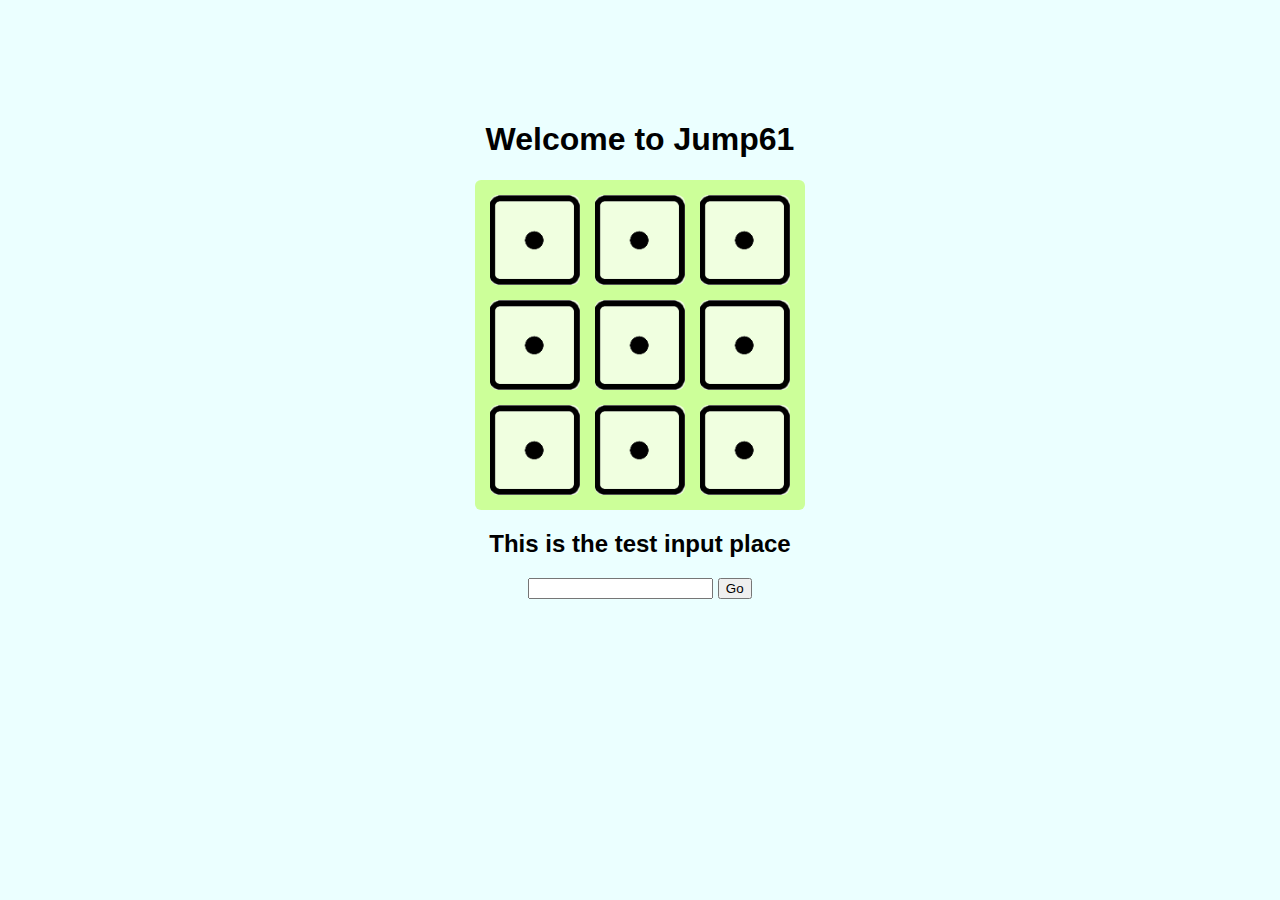
==== jump61/jump61.html @ 55b8fe4a "Add the entire version of jump61. Still have bugs" ====
<!DOCTYPE html>
<html>
	<head>
		<title>Jump61 - the Game</title>
		<link href="main.css" rel="stylesheet" />
	</head>
	<body>
		<div class="container">
			<div class="heading">
				<h1>Welcome to Jump61</h1>
			</div>
			<div class="options">
			</div>
			<div class="button">
			</div>
			<div class="board">
				<div class="row1">
					<img class="sq1-1" src="image/1.png"></img>
					<img class="sq1-2" src="image/1.png"></img>
					<img class="sq1-3" src="image/1.png"></img>
				</div>
				<div class="row2">
					<img class="sq2-1" src="image/1.png"></img>
					<img class="sq2-2" src="image/1.png"></img>
					<img class="sq2-3" src="image/1.png"></img>
				</div>
				<div class="row2">
					<img class="sq3-1" src="image/1.png"></img>
					<img class="sq3-2" src="image/1.png"></img>
					<img class="sq3-3" src="image/1.png"></img>
				</div>
			</div>
			<div class="inputbox">
				<h2>This is the test input place</h2>
				<form>
					<input type="text"></input>
					<button>Go</button>
				</form>
			</div>
		</div>
		<script src="javascripts/square.js"></script>
		<script src="javascripts/board.js"></script>
		<script src="javascripts/mouse_listener.js"></script>
		<script src="javascripts/player.js"></script>
		<script src="javascripts/launcher.js"></script>
		<script src="javascripts/game.js"></script>
	</body>
</html>
---- jump61/main.css ----
body {
	background-color: #EBFFFF;
	font-family: 'Comic Sans MS', cursive, sans-serif;
	font-weight: 400;
	width: 500px;
	margin: 0 auto;
	text-align: center;
}

.container {
	position: relative;
	padding-top: 100px;
}

.heading {
	text-align: center;
}

.options {
}

.button {
}

.board {
	border-radius: 6px;
	background-color: #CCFF99;
	position: relative;
	width: 300px;
	height: 315px;
	margin-left: 85px;
	margin-right: 85px;
	padding-left: 15px;
	padding-top: 15px;
	padding-right: 15px;
}

.row1, .row2, .row3 {
	position: relative;
	margin-bottom: 15px;
	height: 90px;
	width: 300px;
}

.inputbox {
	text-align: center;
	position: relative;
}

.sq1-1, .sq1-2, .sq1-3,
.sq2-1, .sq2-2, .sq2-3,
.sq3-1, .sq3-2, .sq3-3 {
	width: 90px;
	height: 90px;
	position: relative;
	float: left;
	border-radius: 8px;
}
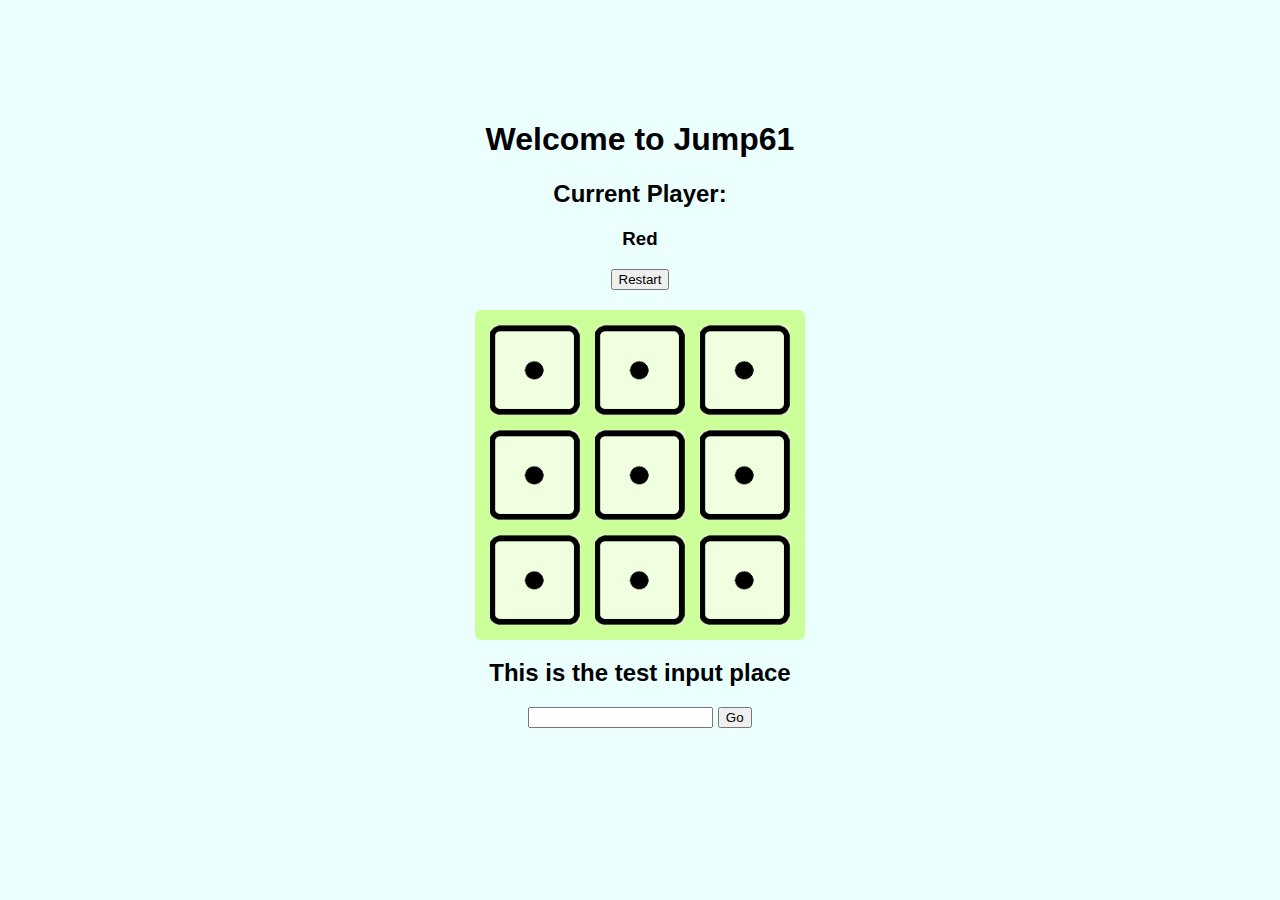
==== commit 4a8eda38: "Updated the ability to resize the board" ====
--- a/jump61/jump61.html
+++ b/jump61/jump61.html
@@ -1,48 +1,36 @@
 <!DOCTYPE html>
 <html>
-	<head>
-		<title>Jump61 - the Game</title>
-		<link href="main.css" rel="stylesheet" />
-	</head>
-	<body>
-		<div class="container">
-			<div class="heading">
-				<h1>Welcome to Jump61</h1>
-			</div>
-			<div class="options">
-			</div>
-			<div class="button">
-			</div>
-			<div class="board">
-				<div class="row1">
-					<img class="sq1-1" src="image/1.png"></img>
-					<img class="sq1-2" src="image/1.png"></img>
-					<img class="sq1-3" src="image/1.png"></img>
-				</div>
-				<div class="row2">
-					<img class="sq2-1" src="image/1.png"></img>
-					<img class="sq2-2" src="image/1.png"></img>
-					<img class="sq2-3" src="image/1.png"></img>
-				</div>
-				<div class="row2">
-					<img class="sq3-1" src="image/1.png"></img>
-					<img class="sq3-2" src="image/1.png"></img>
-					<img class="sq3-3" src="image/1.png"></img>
-				</div>
-			</div>
-			<div class="inputbox">
-				<h2>This is the test input place</h2>
-				<form>
-					<input type="text"></input>
-					<button>Go</button>
-				</form>
-			</div>
-		</div>
-		<script src="javascripts/square.js"></script>
-		<script src="javascripts/board.js"></script>
-		<script src="javascripts/mouse_listener.js"></script>
-		<script src="javascripts/player.js"></script>
-		<script src="javascripts/launcher.js"></script>
-		<script src="javascripts/game.js"></script>
-	</body>
+  <head>
+    <title>Jump61 - the Game</title>
+    <link href="main.css" rel="stylesheet" />
+  </head>
+  <body>
+    <div class="container">
+      <div class="heading">
+        <h1>Welcome to Jump61</h1>
+      </div>
+      <div class="jumbatron">
+        <h2>Current Player:</h2>
+        <h3 class="player">Red</h3>
+      </div>
+      <div class="options">
+      </div>
+      <div class="button">
+        <button>Restart</button>
+      </div>
+      <div class="board"></div>
+      <div class="inputbox">
+        <h2>This is the test input place</h2>
+        <form>
+          <input type="text"></input>
+          <button>Go</button>
+        </form>
+      </div>
+    </div>
+    <script src="javascripts/square.js"></script>
+    <script src="javascripts/board.js"></script>
+    <script src="javascripts/player.js"></script>
+    <script src="javascripts/mouse_listener.js"></script>
+    <script src="javascripts/game.js"></script>
+  </body>
 </html>
--- a/jump61/main.css
+++ b/jump61/main.css
@@ -26,20 +26,16 @@
 	border-radius: 6px;
 	background-color: #CCFF99;
 	position: relative;
-	width: 300px;
-	height: 315px;
-	margin-left: 85px;
-	margin-right: 85px;
+	margin-top:20px;
 	padding-left: 15px;
 	padding-top: 15px;
 	padding-right: 15px;
 }
 
-.row1, .row2, .row3 {
+.row {
 	position: relative;
 	margin-bottom: 15px;
 	height: 90px;
-	width: 300px;
 }
 
 .inputbox {
@@ -47,9 +43,7 @@
 	position: relative;
 }
 
-.sq1-1, .sq1-2, .sq1-3,
-.sq2-1, .sq2-2, .sq2-3,
-.sq3-1, .sq3-2, .sq3-3 {
+img {
 	width: 90px;
 	height: 90px;
 	position: relative;
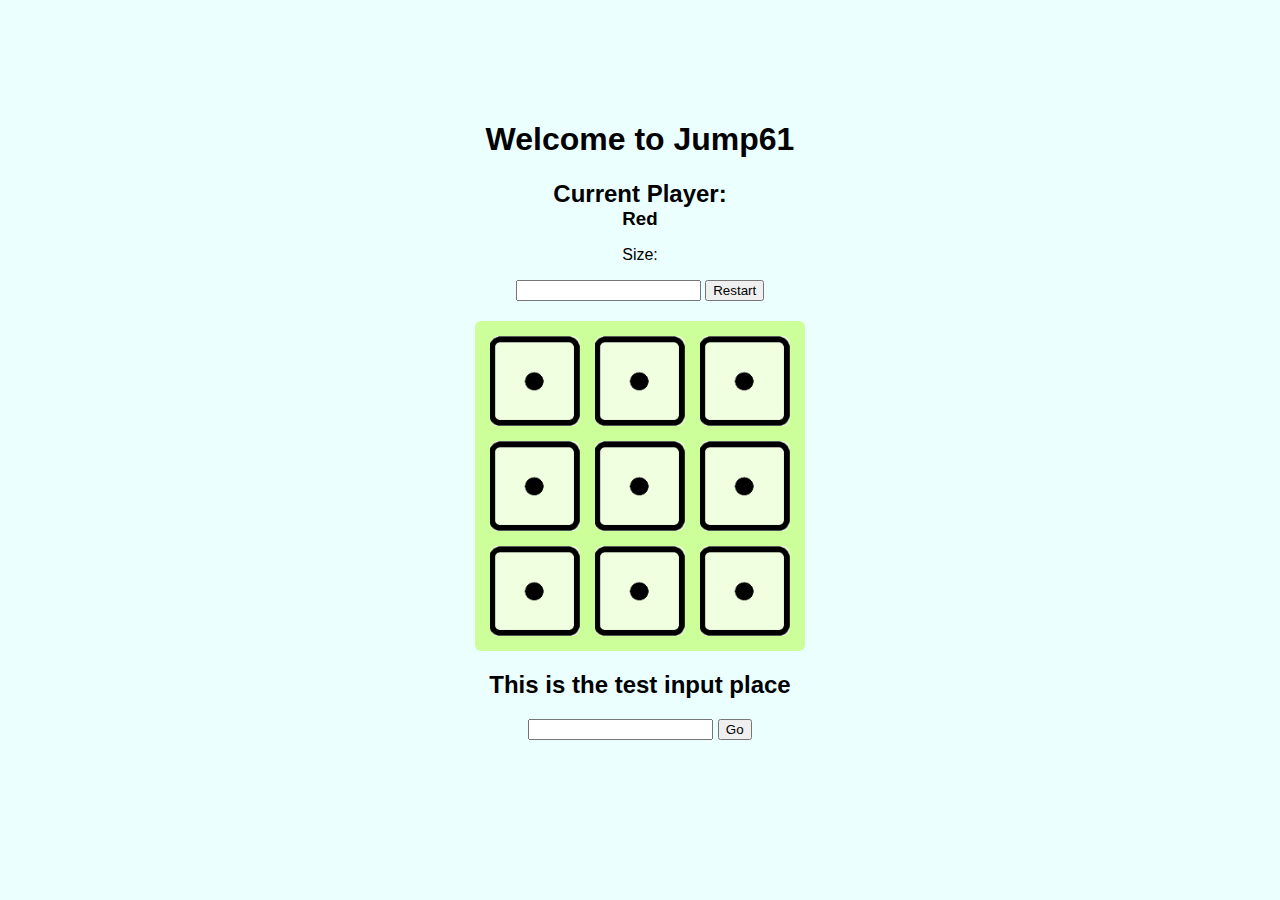
==== commit bd9801e7: "Updated the textbox to get the size." ====
--- a/jump61/jump61.html
+++ b/jump61/jump61.html
@@ -14,9 +14,13 @@
         <h3 class="player">Red</h3>
       </div>
       <div class="options">
-      </div>
-      <div class="button">
-        <button>Restart</button>
+        <div class="text">
+          <p>Size:</p>
+        </div>
+        <form class="input">
+          <input type="text"></input>
+          <button>Restart</button>
+        </form>
       </div>
       <div class="board"></div>
       <div class="inputbox">
--- a/jump61/main.css
+++ b/jump61/main.css
@@ -10,16 +10,16 @@
 .container {
 	position: relative;
 	padding-top: 100px;
+	float: left;
 }
 
-.heading {
+.jumbatron h2, h3{
 	text-align: center;
+	margin: 0;
 }
 
 .options {
-}
-
-.button {
+	width: 500px;
 }
 
 .board {
@@ -47,6 +47,5 @@
 	width: 90px;
 	height: 90px;
 	position: relative;
-	float: left;
 	border-radius: 8px;
 }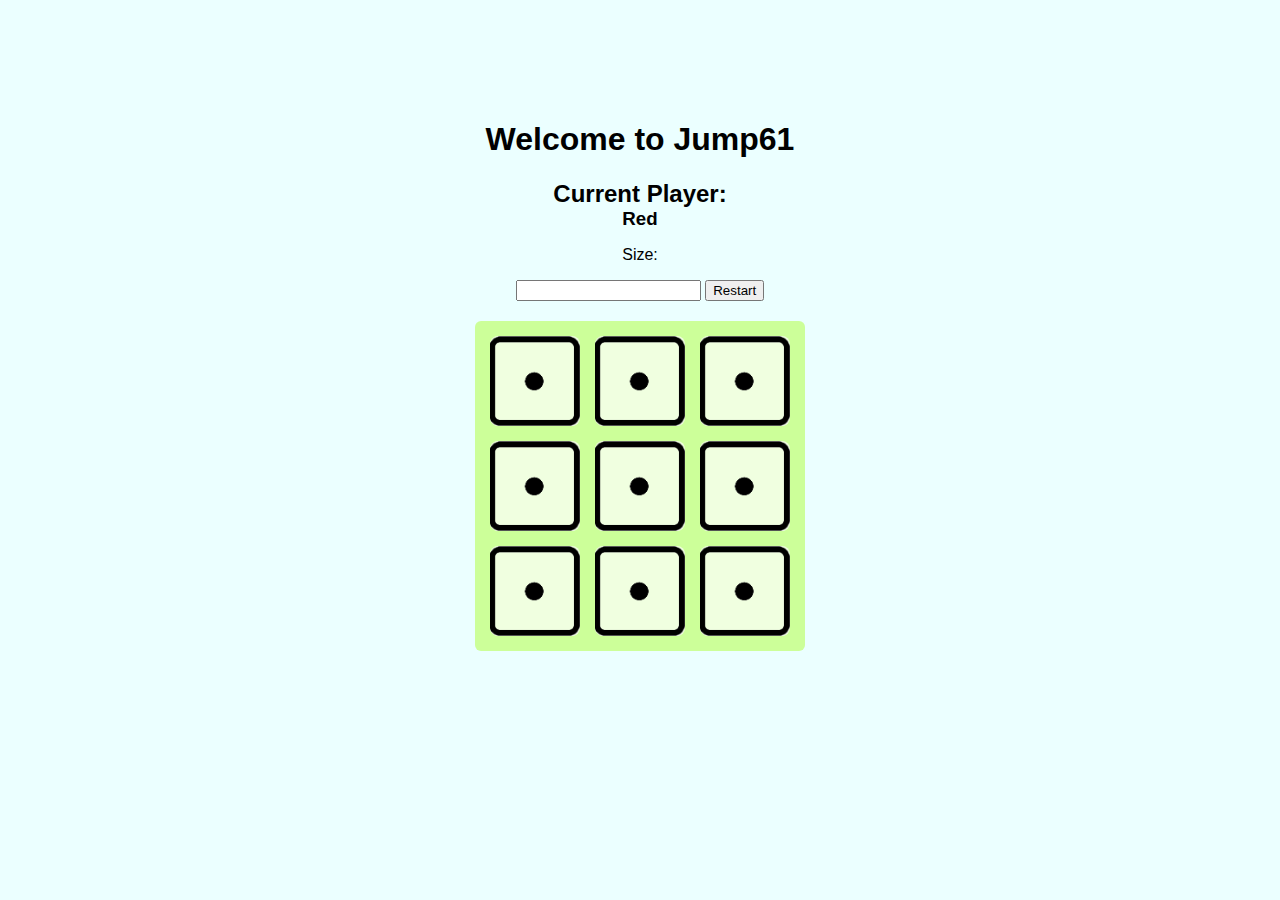
==== commit 20c31eea: "fixed layout" ====
--- a/jump61/jump61.html
+++ b/jump61/jump61.html
@@ -23,12 +23,9 @@
         </form>
       </div>
       <div class="board"></div>
-      <div class="inputbox">
-        <h2>This is the test input place</h2>
-        <form>
-          <input type="text"></input>
-          <button>Go</button>
-        </form>
+      <div class="buttons">
+<!--         <button>Blue AI</button>
+        <button>Blue Human</button> -->
       </div>
     </div>
     <script src="javascripts/square.js"></script>
